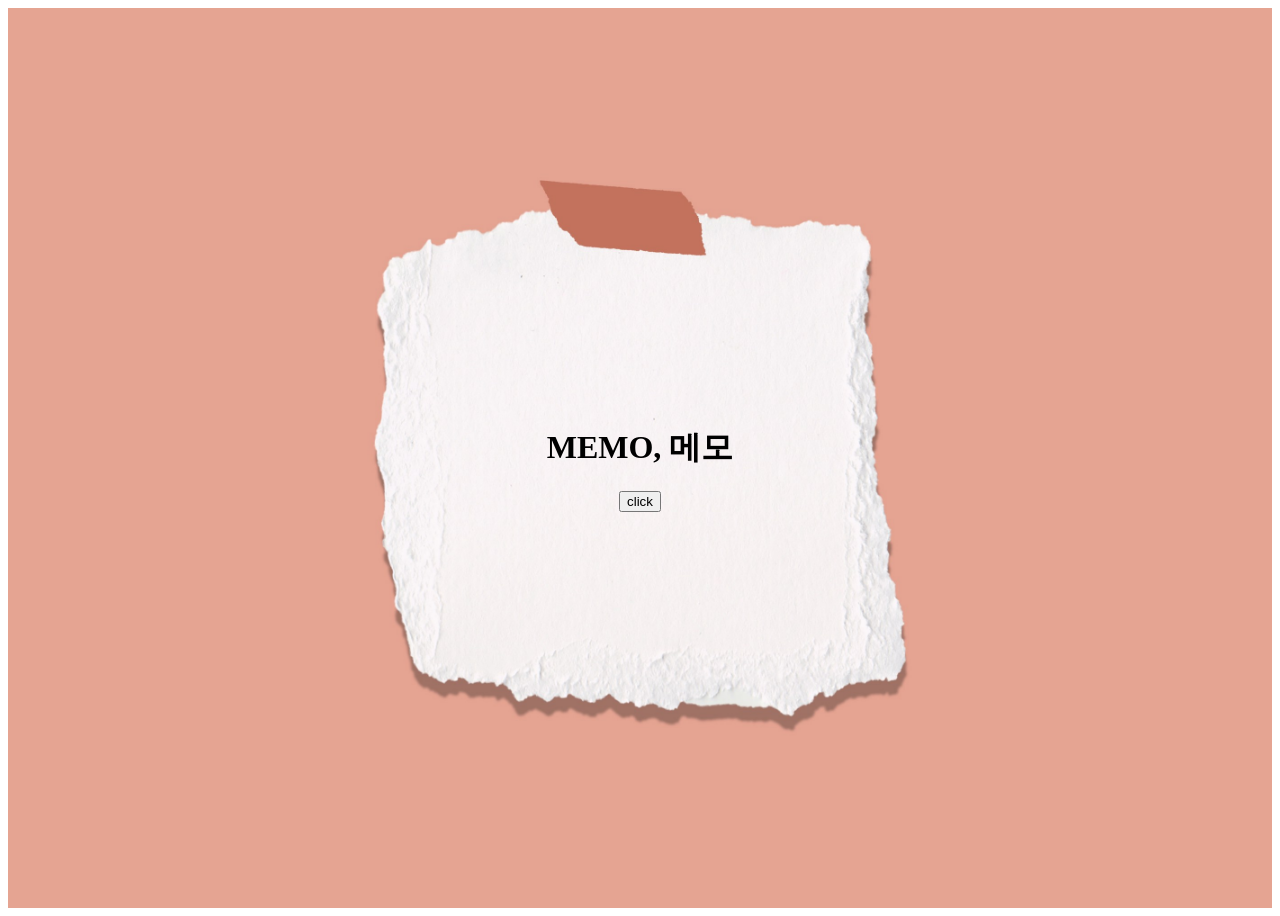
==== index.html @ e20e8152 "first commit" ====
<!DOCTYPE html>
<html lang="ko">
<head>
  <meta charset="UTF-8">
  <meta name="viewport" content="width=device-width, initial-scale=1.0">
  <title>MEMO</title>
  <!-- favicon, og, css feamework setting, ga, hostdog-->
   
  <style>
    /*https://noonnu.co.kr*/
    /*https://fonts.google.com/?lang=ko_Kore*/
    * {
      box-sizing: border-box;
    }
    :body{
      /* 100vh 때 스크롤 생기는 원인 해결 */
      margin: 0;
      padding: 0;
    }
    #container {
      display: flex;
      flex-direction: column;
      align-items: center;
      justify-content: center;
      height: 100vh;
      background-color: honeydew;
      color: black;
      background-image: url("./img/bg.jpg");
      background-size: cover;
      background-position: center;
      ;
    }
  </style>
</head>
<body>
  <div id="container">
    <h1>MEMO, 메모</h1>
    <button>click</button>
  </div>
  <script>
    document.addEventListener("DOMContentLoaded", main);

    const container = document.querySelector("#container");
    const button = document.querySelector("#container > button");
    //  호이스팅 되므로 함수 선언문을 뒤에다 적어줌
    function main(){
      console.log("DOM loaded");
      button.addEventListener("click", () => {
        location.href = "memo.html";
        //new window >
        // window.open("memo.html");
      })
    }
  </script>
</body>
</html>
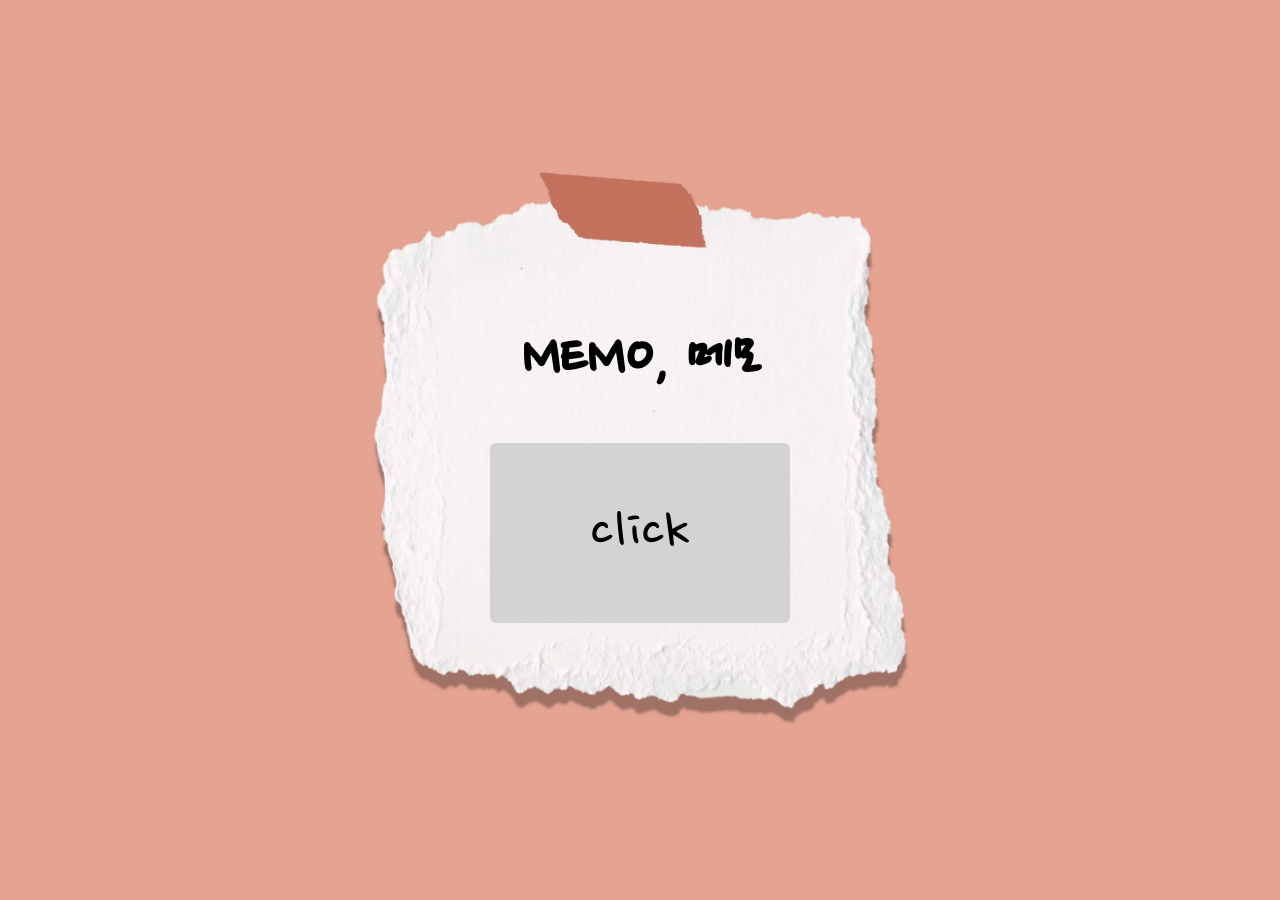
==== commit f7df2cf0: "memo" ====
--- a/index.html
+++ b/index.html
@@ -3,16 +3,28 @@
 <head>
   <meta charset="UTF-8">
   <meta name="viewport" content="width=device-width, initial-scale=1.0">
+
+  <link rel="preconnect" href="https://fonts.googleapis.com">
+  <link rel="preconnect" href="https://fonts.gstatic.com" crossorigin>
+  <link href="https://fonts.googleapis.com/css2?family=Nanum+Pen+Script&display=swap" rel="stylesheet">
+
   <title>MEMO</title>
   <!-- favicon, og, css feamework setting, ga, hostdog-->
    
   <style>
     /*https://noonnu.co.kr*/
     /*https://fonts.google.com/?lang=ko_Kore*/
+
+    .nanum-pen-script-regular {
+      font-family: "Nanum Pen Script", cursive;
+     font-weight: 400;
+      font-style: normal;
+    }
+
     * {
       box-sizing: border-box;
     }
-    :body{
+    body{
       /* 100vh 때 스크롤 생기는 원인 해결 */
       margin: 0;
       padding: 0;
@@ -28,9 +40,31 @@
       background-image: url("./img/bg.jpg");
       background-size: cover;
       background-position: center;
-      ;
+      font-family: 'Nanum Pen Script', cursive;
+      font-size: 200%
+    }
+    #container > h1{
+      
+    }
+    #container > button{
+      padding: 50px 100px;
+      font-family: 'Nanum Pen Script', cursive;
+      font-size: 200%;
+      font-weight: 100;
+      color: black;
+      background-color: lightgray;
+      border: none;
+      border-radius: 6px;
+      cursor: pointer;
+
     }
   </style>
+  <link rel="icon" type="image/png" href="/favicon-96x96.png" sizes="96x96" />
+<link rel="icon" type="image/svg+xml" href="/favicon.svg" />
+<link rel="shortcut icon" href="/favicon.ico" />
+<link rel="apple-touch-icon" sizes="180x180" href="/apple-touch-icon.png" />
+<link rel="manifest" href="/site.webmanifest" />
+
 </head>
 <body>
   <div id="container">
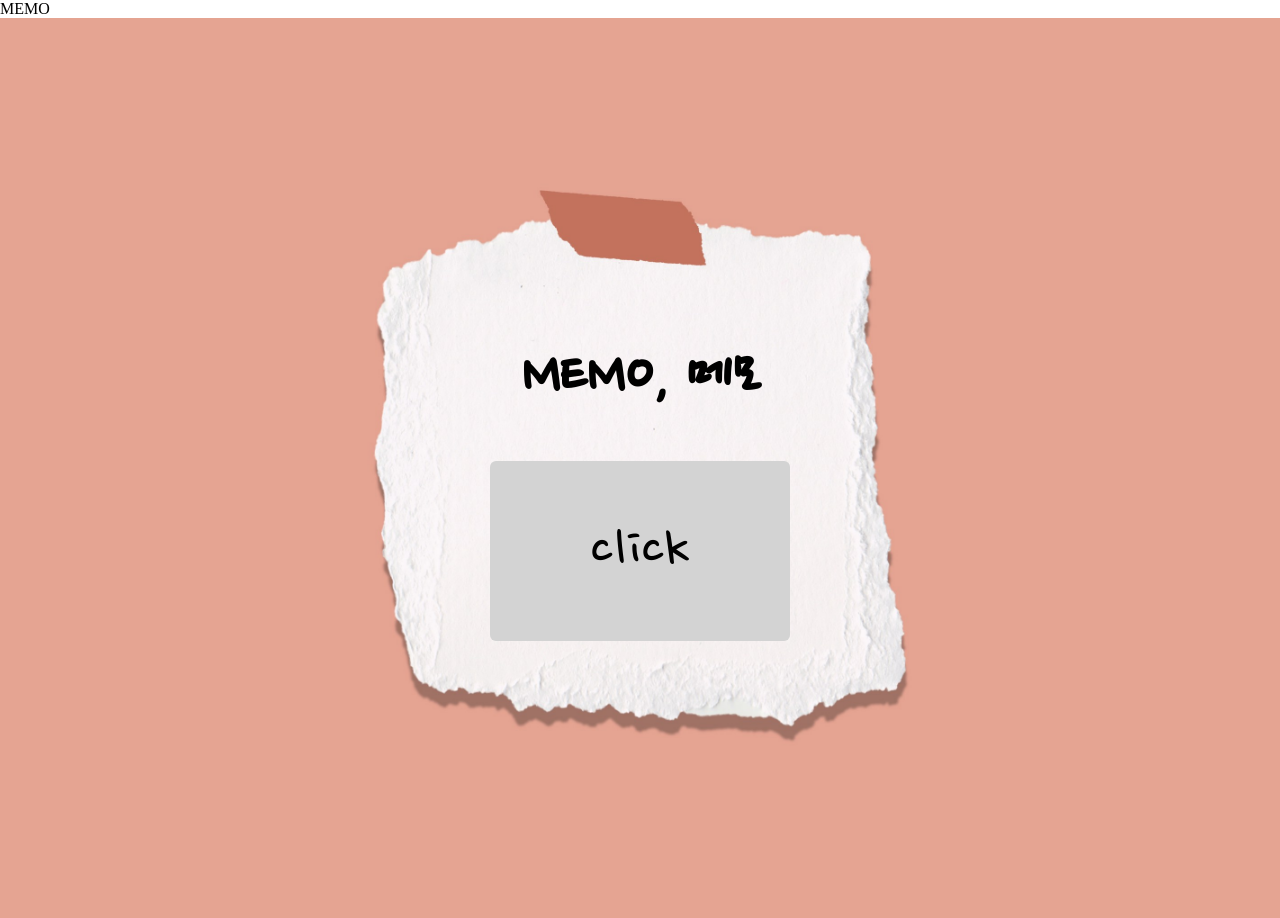
==== commit 2734303c: "memo" ====
--- a/index.html
+++ b/index.html
@@ -8,6 +8,13 @@
   <link rel="preconnect" href="https://fonts.gstatic.com" crossorigin>
   <link href="https://fonts.googleapis.com/css2?family=Nanum+Pen+Script&display=swap" rel="stylesheet">
 
+<meta property="og:title" content="Memo makes you better" />
+    <meta property="og:description" content="당신의 메모로 한편의 타이포그래피를 경험하세요" />
+    <meta property="og:url" content="https://peanutboi710.github.io/docs" />
+    <!-- <meta property="og:url" content="{본인 깃허브 페이지}" /> -->
+    <meta
+      property="og:image"
+      content="https://peanutbou710.github.io/docs/og_preview.png"
   <title>MEMO</title>
   <!-- favicon, og, css feamework setting, ga, hostdog-->
    
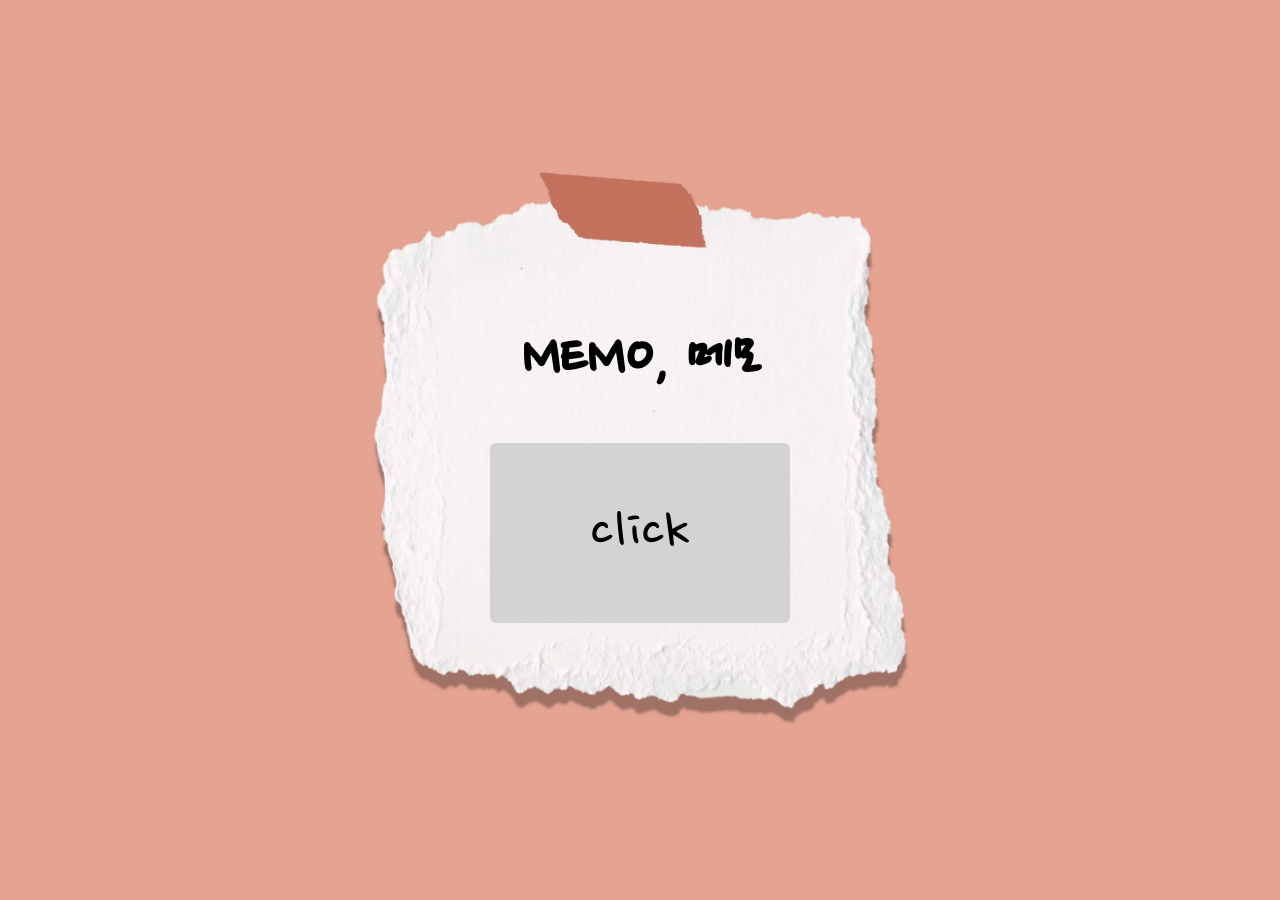
==== commit d23ad119: "memo" ====
--- a/index.html
+++ b/index.html
@@ -15,7 +15,9 @@
     <meta
       property="og:image"
       content="https://peanutbou710.github.io/docs/og_preview.png"
-  <title>MEMO</title>
+    />
+
+      <title>MEMO</title>
   <!-- favicon, og, css feamework setting, ga, hostdog-->
    
   <style>
